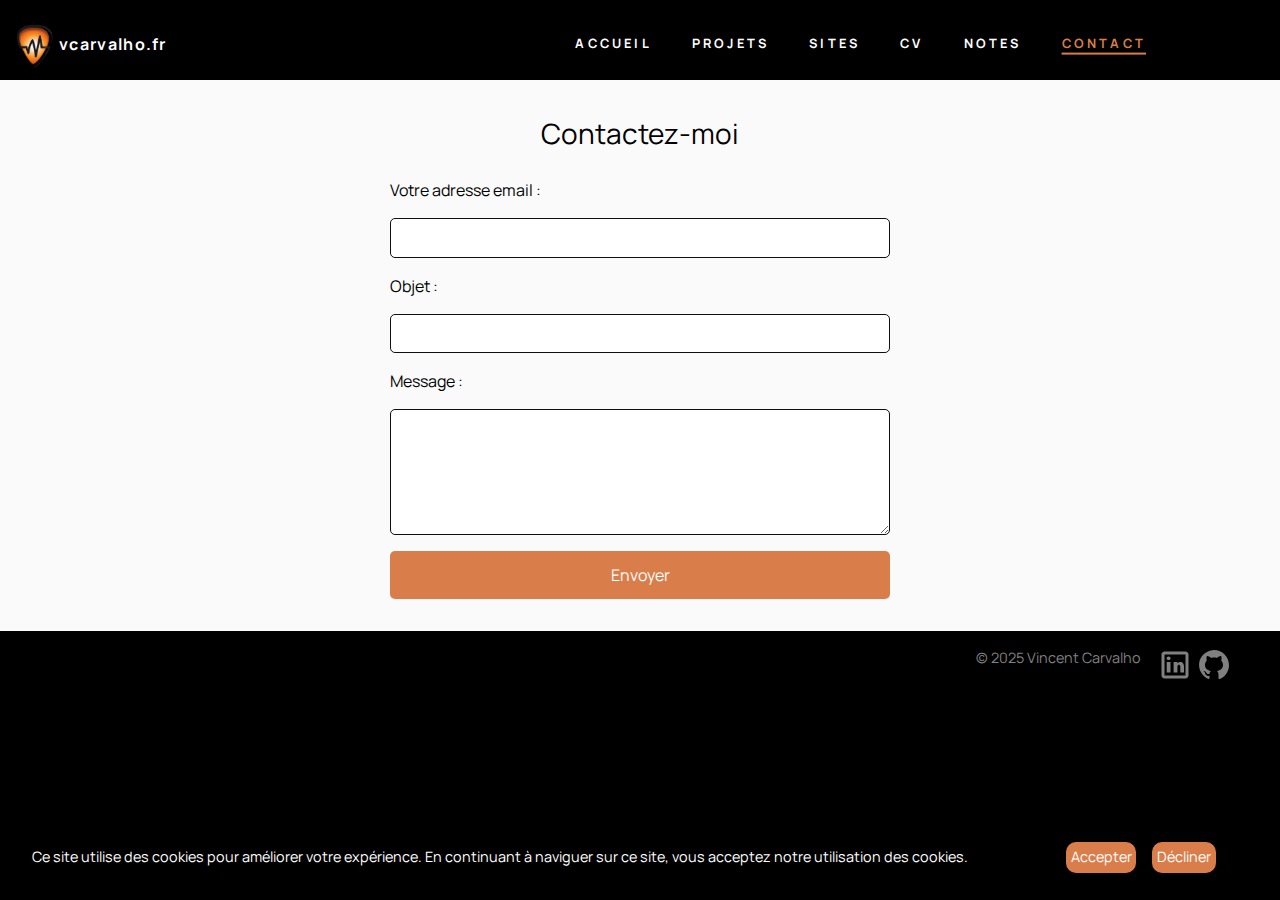
==== contact.html @ f539960e "page accueil ok, sites ok, contact ok" ====
<!DOCTYPE html>
<html lang="en">

<head>
    <meta charset="UTF-8">
    <meta http-equiv="X-UA-Compatible" content="IE=edge">
    <meta name="viewport" content="width=device-width, initial-scale=1.0">
    <meta name="description" content="Portfolio of Vincent Carvalho">
    <link rel="icon" type="image/x-icon" href="./assets/favicon.ico">
    
    <link rel="preconnect" href="https://fonts.googleapis.com">
    <link rel="preconnect" href="https://fonts.gstatic.com" crossorigin>
    <link href="https://fonts.googleapis.com/css2?family=Manrope:wght@200..800&display=swap" rel="stylesheet">
    <link rel="stylesheet" href="style.css">
    <title>Portfolio de Vincent Carvalho</title>
</head>

<body>
    <header id="primary-header" class="primary-header flex">
        <div class="overlay">
        <img class="logo" src="./assets/logoSMN.png" alt="Logo de Vincent Carvalho">
        <a class="linkTitle" href="./index.html">vcarvalho.fr</a>
        </div>
        <button onclick="displayMenu()" class="mobile-nav-toggle" data-visible="false"
            aria-controls="primary-navigation" aria-expanded="false"><span class="sr-only"
                role="presentation">Menu</span>
        </button>
        <nav class="nav">
            <ul id="primary-navigation" class="primary-navigation flex">
                <li ><a href="./index.html">ACCUEIL</a></li>
                <li><a href="./projets.html">PROJETS</a></li>
                <li><a href="./sites.html">SITES</a></li>
                <li><a href="./cv.html">CV</a></li>
                <li><a href="https://docs.vcarvalho.fr" target="_blank">NOTES</a></li>
                <li class="current-page"><a href="./contact.html">CONTACT</a></li>
            </ul>
        </nav>
    </header>
    <main>
        <section class="contact-section">
            <h2>Contactez-moi</h2>
            
            <form id="contact-form" action="send_email.php" method="POST">
                <label for="email">Votre adresse email :</label>
                <input type="email" id="email" name="email" required>
                
                <label for="subject">Objet :</label>
                <input type="text" id="subject" name="subject" required>
                
                <label for="message">Message :</label>
                <textarea id="message" name="message" rows="5" required></textarea>
                
                <button type="submit">Envoyer</button>
            </form>
        </section>
    </main>
    
    

    <footer class="footer flex">
        <div class="cookie-banner" id="cookie-banner">
            <p>Ce site utilise des cookies pour améliorer votre expérience. En continuant à naviguer sur ce site, vous acceptez notre utilisation des cookies.</p>
            <div class="flex btn-cookies">
                <button class="cookie-button" id="accept-cookies">Accepter</button>
                <button class="cookie-button" id="decline-cookies">Décliner</button>
            </div>
        </div>
        <div>
            <p class="copyright">© 2025 Vincent Carvalho</p>
            <p></p>
        </div>
        <div>
            <a href="https://www.linkedin.com/in/vincent-carvalho/" target="_blank" rel="noopener noreferrer" class="social-link">
                <img class="linkedinLogo" src="./assets/linkedin.svg" alt="Logo de LinkedIn">
            </a>
            <a href="https://github.com/CarvalhoVincent/" target="_blank" rel="noopener noreferrer" class="social-link">
                <img class="githubLogo" src="./assets/github.svg" alt="Logo de GitHub">
            </a>
        </div>
        
    </footer>

    <script src="./index.js"></script>

    
</body>

</html>
---- style.css ----
/* ------------------- */
/* Custom properties   */
/* ------------------- */

:root {
    /* colors */
    --clr-orange: 22 65% 57%;
    --clr-blackLight: 0 0% 6%;
    --clr-black: 0 0% 0%;
    --clr-grey: 0 0% 90%;
    --clr-darkGray: 0 0% 50%;
    --clr-lightWhite: 0 0% 98%;
    --clr-orangeLight: 30 85% 75%;
    --clr-white: 0 0% 100%;
    
    /* font-sizes */
    --fs-900: 1.5rem;
    --fs-800: 1.25rem;
    --fs-700: 1.125rem;
    --fs-600: .75rem;
    --fs-500: 0.6rem;
}

@media (min-width: 35em) {
    :root {
        --fs-900: 2rem;
        --fs-800: 1.5rem;
        --fs-700: 1.25rem;
        --fs-600: 1.1rem;
        --fs-500: 0.7rem;
    }
}

@media (min-width: 45em) {
    :root {
        /* font-sizes */
        --fs-900: 3rem;
        --fs-800: 1.75rem;
        --fs-700: 1.5rem;
        --fs-600: 1rem;
        --fs-500: 0.9rem;
    }
}

/* ------------------- */
/* Reset               */
/* ------------------- */

/* Box sizing */
*,
*::before,
*::after {
    box-sizing: border-box;
}

/* Reset margins */
body,
h1,
h2,
h3,
h4,
h5,
p,
figure,
picture {
    margin: 0;
}

h1,
h2,
h3,
h4,
h5,
h6,
p {
    font-weight: 400;
}

/* set up the body */
body {
    font-family: 'Manrope', sans-serif;
    line-height: 1.5;
    min-height: 100vh;
    display: grid;
    grid-template-rows: min-content min-content 1fr;
    overflow-x: hidden;
    background: hsl( var(--clr-black) );

}

/* make images easier to work with */
/*img,
picture {
    max-width: 100%;
    display: block;
}

/* make form elements easier to work with */
input,
button,
textarea,
select {
    font: inherit;
}

/* remove animations for people who've turned them off */
@media (prefers-reduced-motion: reduce) {
  *,
  *::before,
  *::after {
    animation-duration: 0.01ms !important;
    animation-iteration-count: 1 !important;
    transition-duration: 0.01ms !important;
    scroll-behavior: auto !important;
  }
}


/* ------------------- */
/* Utility classes     */
/* ------------------- */

/* general */

.flex {
    display: flex;
    gap: var(--gap, 1rem);
}

.grid {
    display: grid;
    gap: var(--gap, 1rem);
}

.flow > *:where(:not(:first-child)) {
    margin-top: var(--flow-space, 1rem);
}

.container {
    padding-inline: 2em;
    margin-inline: auto;
    max-width: 80rem;
}

.sr-only {
  position: absolute;
  width: 1px;
  height: 1px;
  padding: 0;
  margin: -1px;
  overflow: hidden;
  clip: rect(0, 0, 0, 0);
  white-space: nowrap; /* added line */
  border: 0;
}

/* colors */

.text-black { color: hsl( var(--clr-black) );}
.text-gray { color: hsl( var(--clr-darkGray) );}
.text-cyan { color: hsl( var(--clr-cyan) );}

/* typography */

.uppercase { text-transform: uppercase; }

.fs-900 { font-size: var(--fs-900); }
.fs-800 { font-size: var(--fs-800); }
.fs-700 { font-size: var(--fs-700); }
.fs-600 { font-size: var(--fs-600); }
.fs-500 { font-size: var(--fs-500); }



/*    Layout    */


/* primary header */

.primary-header {
    justify-content: center;
    padding-top: 2rem;
    padding-inline: 1.5rem;
    height: 5rem;
    background: hsl( var(--clr-black) );
    
}


.linkTitle {
    position: absolute;
    padding-left: 1.7rem;

}

.primary-header a {
    color: hsl( var(--clr-white) );
    text-decoration: none;
    top: 1rem;
    left: 2rem;
    font-weight: bold;
    letter-spacing: 1.3px;
}

@media (min-width:786px) {
    .primary-header {
        justify-content: space-between;
        padding-inline: 10.375rem;
        padding-top: 0;
        align-items: center;
    }
}

.logo {
    position: absolute;
    top: 1.5rem;
    left: 1rem;
    width: 38px;
}

.mobile-nav-toggle {
    background: url(./assets/icon-hamburger.svg);
    background-repeat: no-repeat;
    width: 1rem;
    aspect-ratio: 1;
    border: none;
    position: absolute;
    top: 2.2rem;
    right: 1.5rem;
}

nav {
    margin-top: 1.25rem;
    z-index: 10000;
}

@media (min-width: 786px) {
    nav {
        margin-top: 0;
        
    }
}

.primary-navigation {
    flex-direction: column;
    list-style: none;
    transform: translateY(-300%);
    transition: transform 500ms ease-in-out;
    padding-inline-start: 0;
}

.primary-navigation-toggle {
    transform: translateY(0%);
    transition: transform 500ms ease-in-out;
    background: rgb(248, 246, 246);
    width: 225px;
    height: 255px;
    border: 1px solid rgba(0, 0, 0, 0.0497193);
    border-radius: 8px;
    display: flex;
    justify-content: center;
    padding-top: .5rem;
}

a { 
    padding-top: 1rem;
}

.primary-navigation a {
    color: hsl( var(--clr-black) );
    text-decoration: none;
    font-weight: bold;
    font-size: .6rem;
    line-height: 22px;
    padding-left: 2.5rem;
    letter-spacing: .2rem;
}

.separator {
    width: 100%;
    background: #2F2F2F;;
    opacity: .1;
}

@media (min-width: 786px) {
    .mobile-nav-toggle {
        display: none;
    }

    .primary-navigation {
        flex-direction: row;
        transform: translateY(-60%);
    }

    .primary-navigation a {
        position: relative;
        color: white;
        font-size: .8rem;
        padding-left: 0;
        margin-left: 1.5rem;
    }
    
    .primary-navigation a::after {
        content: '';
        position: absolute;
        width: 100%;
        height: 2px;
        background-color: hsl(var(--clr-orange));
        bottom: -3px;
        left: -0.5%;
        transform: scaleX(0);
        transform-origin: bottom left;
        transition: transform 0.5s ease-out;
    }
    
    .primary-navigation a:hover::after {
        transform: scaleX(1);
        transform-origin: bottom left;
    }

    .separator {
        display: none;
    }
}

.current-page a{
    text-decoration: underline;
    text-underline-offset: 0.3rem;
    text-decoration-thickness: 0.1rem;
    color: hsl( var(--clr-orange) );
}

.main {
    margin-inline: auto;

}

.sep {
    background-color: hsl( var(--clr-black) );
    margin:0px;
    justify-self: center;
}

.hero {
    background-color: hsl( var(--clr-black) );
    color: hsl( var(--clr-grey) );
    padding-inline: 1.5rem;
    gap: 2rem;
    justify-content: space-around;
    padding-top: 2rem;
    padding-bottom: 3rem;
}


.overlay {
    align-self: center;
}


.hero-title {
    font-size: var(--fs-900);
    letter-spacing: 2px;
    font-weight: bold;
    margin-bottom: 1.5rem;
}

.hero-subtitle {
    font-size: var(--fs-500);
    color: hsl( var(--clr-darkGray) );
    letter-spacing: 1.5px;
    margin-bottom: .4rem;
}

.hero-image{
    width: 10rem;
    height: 13rem;
    object-fit: cover;
    object-position: center;
}

@media (min-width: 786px) {
 

    nav {
        margin-top: 0;
    }

    .hero-image{
        width: 14rem;
        height: 14rem;
    }
}

@media (min-width: 859px) {
    .hero-image{
        width: 20rem;
        height: 20rem;
    }
}

.about {
    background-color: hsl( var(--clr-white) );
    color: hsl( var(--clr-blackLight) );
    padding-inline: 4.5rem;
    gap: 2rem;
    justify-content: space-around;
    padding-top: 2rem;
    padding-bottom: 3rem;
    font-size: var(--fs-500);
    min-height: 20rem;
}

.about-description {
    padding-top: 1rem;
}

@media (min-width: 859px) {
    .about {
        padding-inline: 15%;
    }

    .about-description{
        width: 35rem;
        font-size: var(--fs-600);
        padding-top: 2rem;
    }
}

.highlight {
    color: hsl( var(--clr-orange) );
}

@media (max-width:35rem) {
    .graphs{
        flex-direction: column;
    }
    .graph {
        width: 20rem;
        height: auto;
    }
    .language {
        width: 20rem;
        height: auto;
    }
}

.link-bio {
    color: hsl( var(--clr-orange) );
    text-decoration: none;
    margin: 0;
    padding: 0;
}

.graphs {
    display: flex;
    gap: 2rem;
}

.graph {
    width: 40%;
    height: auto;
}

.language {
    width: 40%;
    height: auto;
}

.streak {
    margin-top: 2rem;
    
    text-align: center;
}

.score {
    display: flex;
    flex-direction: column;
    align-items: flex-start;
    text-align: left;
}

.thm {
    display: flex;
    width: 30rem;
    background-color: hsl( var(--clr-black) );
    border-radius: 2rem;
    align-items: center;
    gap: 2rem;
 }

.thm p {
    font-size: var(--fs-600);
    color: hsl( var(--clr-cyan) );
 }

.thm-desc {
    display: flex;
    align-items: center;
    gap: 1rem;
    margin-bottom: 3rem;
    padding-left: .5rem;
}

.thm-desc img {
    margin-right: -.8rem;
}


.rootme {
    display: flex;
    padding-inline: .3rem;
    height: 4rem;
    width: 30rem;
    background-color: hsl( var(--clr-black) );
    margin-bottom: 3rem;
    border-radius: .5rem 2rem 2rem .5rem;
    align-items: center;
    gap: 2rem;
 }

.rootme p {
    font-size: var(--fs-600);
    color: hsl( var(--clr-cyan) );
}


.sites {
    background-color: hsl( var(--clr-grey) );
    color: hsl( var(--clr-blackLight) );
    padding-inline: 4.5rem;
    gap: 2rem;
    padding-top: 2rem;
    padding-bottom: 5rem;
    font-size: var(--fs-600);
}

.sites h2 {
    font-size: var(--fs-900);
    font-weight: bold;
    margin-bottom: 2rem;
}

.sites p {
    font-size: var(--fs-600);
    margin-bottom: 1rem;

}

.sites a {
    color: hsl( var(--clr-orange) );
    text-decoration: none;
    font-weight: bold;
}

.portfolio {
    display: flex;
    flex-direction: column;
    align-items: center;
    justify-content: center;
    background-color: rgba(251, 202, 139, 0.738);
    color: hsl(var(--clr-orange));
    padding: 2rem;
    padding-top: 5rem;
}

.portfolio a {
    text-decoration: none;
    color: hsl( var(--clr-blackLight) );
}

.portfolio h2 {
    margin-bottom: 2rem;
    padding-top: 1.5rem;
    text-align: center;
}

.list-projects {
    display: grid;
    grid-template-columns: 1fr;
    gap: 2.5rem;
    justify-content: center;
    align-items: center;
}

.box {
    display: flex;
    flex-direction: column;
    gap: 1rem;
    width: 18rem;
    border: solid 2px hsl(var(--clr-blackLight));
    border-radius: 10px;
    background-color: hsl( var(--clr-grey) );
    align-items: center;
    box-shadow: 10px 10px 10px #50504e, -6px -6px 6px #343333;
    justify-content: center;
    text-align: center;
}

.box img {
    max-width: 15rem;
    padding-top: 1.5rem;
}

.details {
    color: hsl(var(--clr-blackLight));
    padding-bottom: 1.5rem;
    text-align: center;
}

.details summary {
    text-decoration: underline;
    cursor: pointer;
}

.description {
    padding-top: 1rem;
    padding-inline: 1rem;
    text-decoration: none;
    text-align: center;
}

@media (min-width: 786px) {
    .box {
        gap: 1rem;
        width: 20rem;
        min-height: 17rem;
    }
    
    .box img {
        max-width: 15rem;
        padding-top: 1.5rem;
    }

    .list-projects {
        grid-template-columns: 1fr 1fr;
    }
}

@media (min-width: 1550px) {
    .box {
        gap: 1rem;
        width: 28rem;
        min-height: 25rem;
    }
    
    .box img {
        max-width: 25rem;
        padding-top: 1.5rem;
    }

    .list-projects {
        grid-template-columns: 1fr 1fr 1fr; 
        
    }
}



.contact-section {
    display: flex;
    flex-direction: column;
    align-items: center;
    justify-content: center;
    padding: 2rem;
    background-color: hsl(var(--clr-lightWhite));
    color: hsl(var(--clr-black));
}

.contact-section h2 {
    margin-bottom: 1.5rem;
    font-size: var(--fs-800);
}

#contact-form {
    display: flex;
    flex-direction: column;
    gap: 1rem;
    width: 100%;
    max-width: 500px;
}

#contact-form label {
    font-size: var(--fs-600);
}

#contact-form input,
#contact-form textarea {
    width: 100%;
    padding: 0.5rem;
    border: 1px solid hsl(var(--clr-blackLight));
    border-radius: 5px;
    font-size: var(--fs-500);
    resize: vertical;
}

#contact-form button {
    padding: 0.75rem;
    background-color: hsl(var(--clr-orange));
    color: hsl(var(--clr-white));
    border: none;
    border-radius: 5px;
    cursor: pointer;
    font-size: var(--fs-600);
}

#contact-form button:hover {
    background-color: hsl(var(--clr-orangeLight));
}

/* footer */

.footer {
    height: 4rem;
    background-color: hsl( var(--clr-black) );
    justify-content: flex-end;
    padding-right: 3rem;
    padding-top: 1rem;
    color: hsl( var(--clr-darkGray) );
    bottom:0;
}

.footer a {
    text-decoration: none;
    width: 24px;    
    align-self: center;
}

.footer img {
    filter: invert(50%);
    height: 36px;
    width:36px;
    }

.footer img:hover {
    cursor: pointer;
    filter: invert(67%) sepia(16%) saturate(3861%) hue-rotate(329deg) brightness(93%) contrast(82%);
}

.footer a:hover {
    cursor: pointer;
    color: hsl(var(--clr-orange));
}

.cookie-banner {
    position: fixed;
    bottom: 0;
    left: 0;
    width: 100%;
    background-color: hsl(var(--clr-black));
    transform: translateY(100%);
    transition: transform 1000ms ease-in-out;
    color: hsl(var(--clr-white));
    padding: 1rem;
    display: flex;
    justify-content: space-between;
    align-items: center;
    gap: .2rem;
    z-index: 1000;
}

.cookie-banner.show {
    transform: translateY(0);
}

.cookie-banner p {
    margin: 0;
    font-size: var(--fs-500);
    padding: 1rem;
}

.cookie-banner button {
    background-color: hsl(var(--clr-orange));
    color: hsl(var(--clr-white));
    border: none;
    padding: .3rem;
    cursor: pointer;
    font-size: var(--fs-500);
    border-radius: 10px;
}

@media (min-width: 859px) {
    .btn-cookies{
        padding-right: 3rem;
    }
}

.cookie-banner button:hover {
    background-color: hsl(var(--clr-orangeLight));
}

.copyright {
    font-size: var(--fs-500);
}
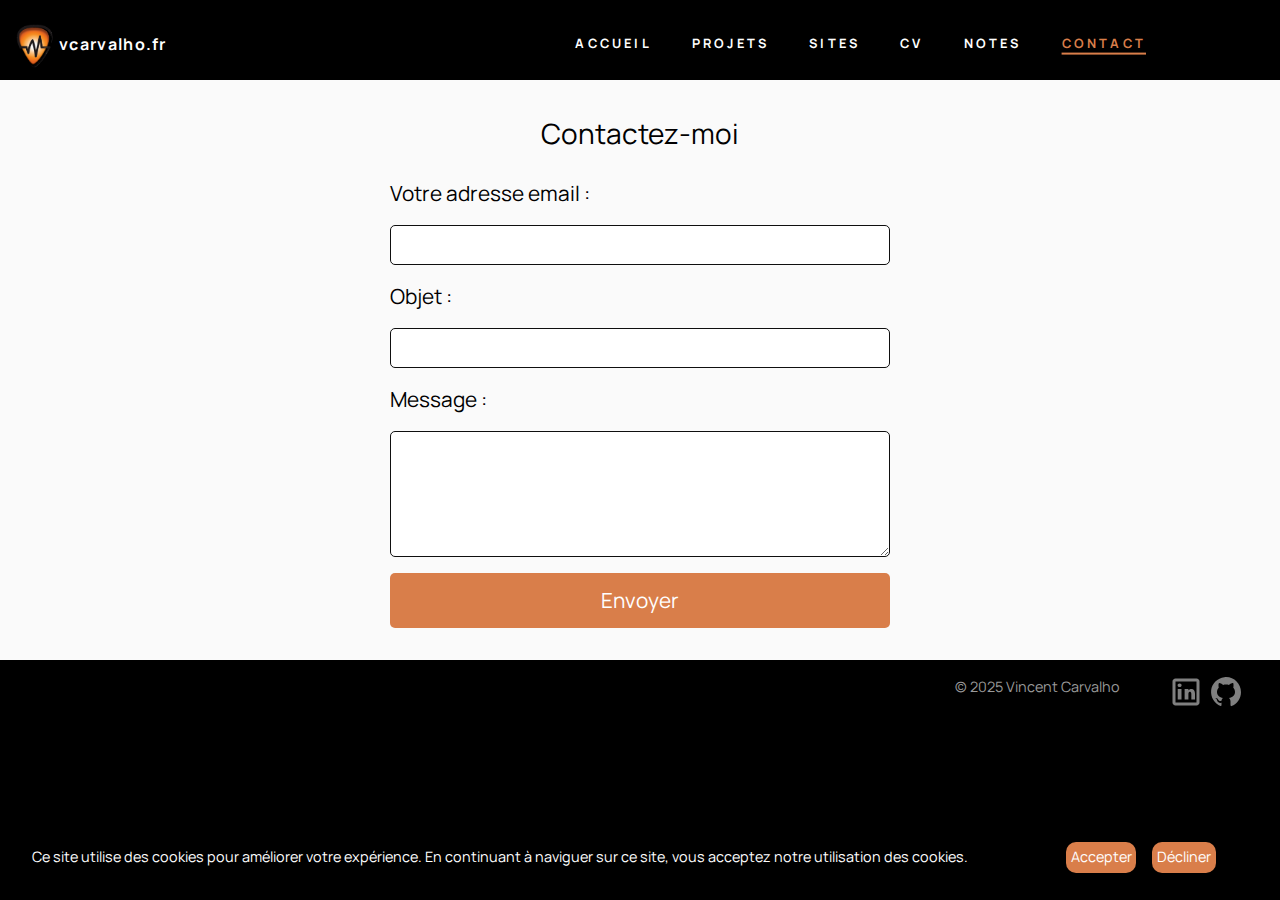
==== commit 4e461380: "page projets + corrections" ====
--- a/contact.html
+++ b/contact.html
@@ -69,7 +69,7 @@
             <p class="copyright">© 2025 Vincent Carvalho</p>
             <p></p>
         </div>
-        <div>
+        <div class="social-img">
             <a href="https://www.linkedin.com/in/vincent-carvalho/" target="_blank" rel="noopener noreferrer" class="social-link">
                 <img class="linkedinLogo" src="./assets/linkedin.svg" alt="Logo de LinkedIn">
             </a>
--- a/style.css
+++ b/style.css
@@ -8,7 +8,7 @@
     --clr-blackLight: 0 0% 6%;
     --clr-black: 0 0% 0%;
     --clr-grey: 0 0% 90%;
-    --clr-darkGray: 0 0% 50%;
+    --clr-darkGray: 0 0% 60%;
     --clr-lightWhite: 0 0% 98%;
     --clr-orangeLight: 30 85% 75%;
     --clr-white: 0 0% 100%;
@@ -17,7 +17,7 @@
     --fs-900: 1.5rem;
     --fs-800: 1.25rem;
     --fs-700: 1.125rem;
-    --fs-600: .75rem;
+    --fs-600: .95rem;
     --fs-500: 0.6rem;
 }
 
@@ -37,7 +37,7 @@
         --fs-900: 3rem;
         --fs-800: 1.75rem;
         --fs-700: 1.5rem;
-        --fs-600: 1rem;
+        --fs-600: 1.3rem;
         --fs-500: 0.9rem;
     }
 }
@@ -89,7 +89,7 @@
 }
 
 /* make images easier to work with */
-/*img,
+img,
 picture {
     max-width: 100%;
     display: block;
@@ -295,7 +295,7 @@
     .primary-navigation a {
         position: relative;
         color: white;
-        font-size: .8rem;
+        font-size: .5rem;
         padding-left: 0;
         margin-left: 1.5rem;
     }
@@ -323,6 +323,13 @@
     }
 }
 
+
+@media (min-width: 936px) {
+    .primary-navigation a {
+        font-size: .8rem;
+    }
+}
+
 .current-page a{
     text-decoration: underline;
     text-underline-offset: 0.3rem;
@@ -348,7 +355,6 @@
     gap: 2rem;
     justify-content: space-around;
     padding-top: 2rem;
-    padding-bottom: 3rem;
 }
 
 
@@ -371,12 +377,18 @@
     margin-bottom: .4rem;
 }
 
-.hero-image{
+.hero-image {
     width: 10rem;
     height: 13rem;
     object-fit: cover;
     object-position: center;
-}
+    border-radius: 30px;
+    box-shadow: -20px 0 -70px 30px rgba(9, 9, 9, 0.95);
+    filter: brightness(0.9);
+    position: relative;
+}
+
+
 
 @media (min-width: 786px) {
  
@@ -394,7 +406,7 @@
 @media (min-width: 859px) {
     .hero-image{
         width: 20rem;
-        height: 20rem;
+        height: 22rem;
     }
 }
 
@@ -417,6 +429,8 @@
 @media (min-width: 859px) {
     .about {
         padding-inline: 15%;
+        padding-top: 6rem;
+
     }
 
     .about-description{
@@ -451,41 +465,13 @@
     padding: 0;
 }
 
-.graphs {
-    display: flex;
-    gap: 2rem;
-}
-
-.graph {
-    width: 40%;
-    height: auto;
-}
-
-.language {
-    width: 40%;
-    height: auto;
-}
-
-.streak {
-    margin-top: 2rem;
-    
-    text-align: center;
-}
-
-.score {
-    display: flex;
-    flex-direction: column;
-    align-items: flex-start;
-    text-align: left;
-}
-
 .thm {
     display: flex;
-    width: 30rem;
-    background-color: hsl( var(--clr-black) );
     border-radius: 2rem;
     align-items: center;
     gap: 2rem;
+    margin-top: 1rem;
+    margin-bottom: 1.5rem;
  }
 
 .thm p {
@@ -504,25 +490,6 @@
 .thm-desc img {
     margin-right: -.8rem;
 }
-
-
-.rootme {
-    display: flex;
-    padding-inline: .3rem;
-    height: 4rem;
-    width: 30rem;
-    background-color: hsl( var(--clr-black) );
-    margin-bottom: 3rem;
-    border-radius: .5rem 2rem 2rem .5rem;
-    align-items: center;
-    gap: 2rem;
- }
-
-.rootme p {
-    font-size: var(--fs-600);
-    color: hsl( var(--clr-cyan) );
-}
-
 
 .sites {
     background-color: hsl( var(--clr-grey) );
@@ -557,7 +524,7 @@
     flex-direction: column;
     align-items: center;
     justify-content: center;
-    background-color: rgba(251, 202, 139, 0.738);
+    background-color: rgba(247, 237, 224, 0.911);
     color: hsl(var(--clr-orange));
     padding: 2rem;
     padding-top: 5rem;
@@ -587,11 +554,11 @@
     flex-direction: column;
     gap: 1rem;
     width: 18rem;
-    border: solid 2px hsl(var(--clr-blackLight));
-    border-radius: 10px;
+    border: solid 2px rgba(190, 188, 185, 0.511);
+    border-radius: 25px;
     background-color: hsl( var(--clr-grey) );
     align-items: center;
-    box-shadow: 10px 10px 10px #50504e, -6px -6px 6px #343333;
+    box-shadow: 2px 2px 2px #a6a5a5, -1px -1px 1px #a9a9a6;
     justify-content: center;
     text-align: center;
 }
@@ -599,6 +566,11 @@
 .box img {
     max-width: 15rem;
     padding-top: 1.5rem;
+}
+
+.box a {
+    font-weight: bold;
+    color: rgb(53, 53, 53);
 }
 
 .details {
@@ -640,7 +612,7 @@
     .box {
         gap: 1rem;
         width: 28rem;
-        min-height: 25rem;
+        min-height: 21rem;
     }
     
     .box img {
@@ -654,7 +626,88 @@
     }
 }
 
-
+.projects-section {
+    padding: 2rem;
+    max-width: 1600px;
+    margin: 0 auto;
+}
+
+.projects-section h1 {
+    color: hsl( var(--clr-orange) );
+    text-align: center;
+    margin-bottom: 3rem;
+    font-size: var(--fs-800);
+}
+
+.project-card {
+    background: rgb(199, 198, 198);
+    border-radius: 10px;
+    padding: 2rem;
+    margin-bottom: 2rem;
+    box-shadow: 0 4px 6px rgba(0, 0, 0, 0.1);
+}
+
+.project-card h2 {
+    color: hsl( var(--clr-orange) );
+    margin-bottom: 1rem;
+    font-size: var(--fs-600);
+    font-weight: bold;
+}
+
+.project-card ul {
+    list-style-type: none;
+    padding-left: 1rem;
+    margin: 1rem 0;
+}
+
+.project-card li {
+    margin-bottom: 0.5rem;
+    position: relative;
+    padding-left: 1.5rem;
+}
+
+.project-card li::before {
+    content: "→";
+    position: absolute;
+    left: 0;
+    color: hsl( var(--clr-orange) );
+    font-size: 1.6rem;
+    top: -0.6rem;
+    left: -0.5rem;
+}
+
+.progress {
+    color: hsl( var(--clr-orange) );
+    font-weight: bold;
+}
+
+.timeline {
+    margin-top: 1rem;
+    padding-left: 1rem;
+    border-left: 2px solid hsl( var(--clr-orange) );
+}
+
+.timeline-item {
+    margin-bottom: 1.5rem;
+    position: relative;
+}
+
+.timeline-item::before {
+    content: "";
+    position: absolute;
+    left: -1.5rem;
+    top: 0.5rem;
+    width: 1rem;
+    height: 1rem;
+    background: hsl( var(--clr-orange) );
+    border-radius: 50%;
+}
+
+@media (min-width: 768px) {
+    .projects-section {
+        padding: 4rem;
+    }
+}
 
 .contact-section {
     display: flex;
@@ -723,6 +776,8 @@
     text-decoration: none;
     width: 24px;    
     align-self: center;
+    padding-top: 0;
+    padding-bottom: 1rem;
 }
 
 .footer img {
@@ -740,6 +795,16 @@
     cursor: pointer;
     color: hsl(var(--clr-orange));
 }
+
+.social-img {
+    display: flex;
+    align-items: flex-start;
+    gap: 1rem;
+    padding-left: 2rem;
+}
+
+.social-img img {
+    max-width: fit-content;}
 
 .cookie-banner {
     position: fixed;
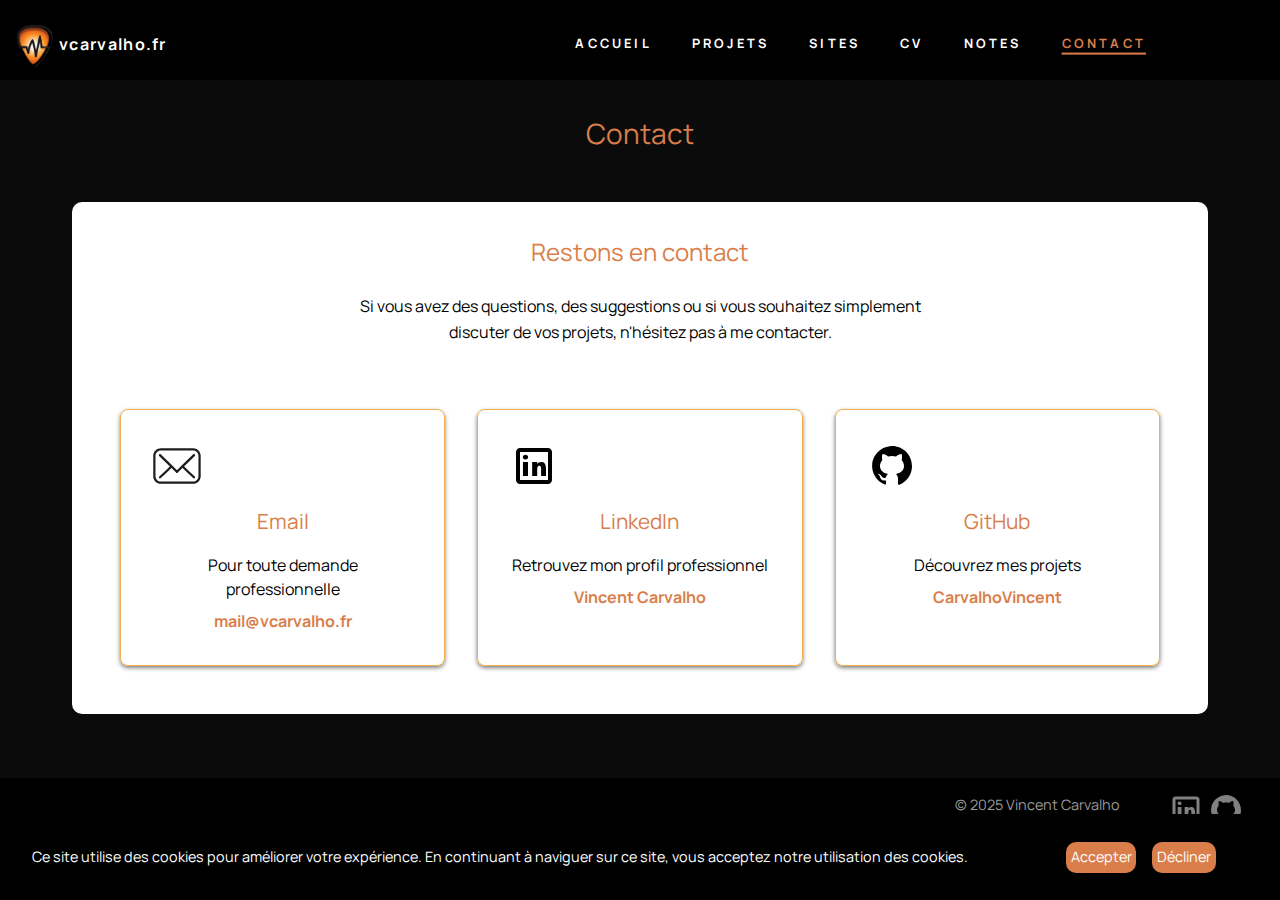
==== commit adf73ad3: "changements page contact" ====
--- a/contact.html
+++ b/contact.html
@@ -38,20 +38,34 @@
     </header>
     <main>
         <section class="contact-section">
-            <h2>Contactez-moi</h2>
+            <h1>Contact</h1>
             
-            <form id="contact-form" action="send_email.php" method="POST">
-                <label for="email">Votre adresse email :</label>
-                <input type="email" id="email" name="email" required>
+            <div class="contact-card">
+                <h2>Restons en contact</h2>
+                <p class="contact-intro">Si vous avez des questions, des suggestions ou si vous souhaitez simplement discuter de vos projets, n'hésitez pas à me contacter.</p>
+                <div class="contact-methods">
+                    <a href="mailto:mail@vcarvalho.fr" class="contact-item">
+                        <img src="./assets/mail.svg" alt="Email icon" class="contact-icon">
+                        <h3>Email</h3>
+                        <p>Pour toute demande professionnelle</p>
+                        <span class="contact-link">mail@vcarvalho.fr</span>
+                    </a>
                 
-                <label for="subject">Objet :</label>
-                <input type="text" id="subject" name="subject" required>
+                    <a href="https://www.linkedin.com/in/vincent-carvalho/" target="_blank" rel="noopener noreferrer" class="contact-item">
+                        <img src="./assets/linkedin.svg" alt="LinkedIn icon" class="contact-icon">
+                        <h3>LinkedIn</h3>
+                        <p>Retrouvez mon profil professionnel</p>
+                        <span class="contact-link">Vincent Carvalho</span>
+                    </a>
                 
-                <label for="message">Message :</label>
-                <textarea id="message" name="message" rows="5" required></textarea>
-                
-                <button type="submit">Envoyer</button>
-            </form>
+                    <a href="https://github.com/CarvalhoVincent/" target="_blank" rel="noopener noreferrer" class="contact-item">
+                        <img src="./assets/github.svg" alt="GitHub icon" class="contact-icon">
+                        <h3>GitHub</h3>
+                        <p>Découvrez mes projets</p>
+                        <span class="contact-link">CarvalhoVincent</span>
+                    </a>
+                </div>
+            </div>
         </section>
     </main>
     
--- a/style.css
+++ b/style.css
@@ -84,7 +84,7 @@
     display: grid;
     grid-template-rows: min-content min-content 1fr;
     overflow-x: hidden;
-    background: hsl( var(--clr-black) );
+    background: rgb(11, 11, 11);
 
 }
 
@@ -183,14 +183,11 @@
     padding-inline: 1.5rem;
     height: 5rem;
     background: hsl( var(--clr-black) );
-    
-}
-
+}
 
 .linkTitle {
     position: absolute;
     padding-left: 1.7rem;
-
 }
 
 .primary-header a {
@@ -323,7 +320,6 @@
     }
 }
 
-
 @media (min-width: 936px) {
     .primary-navigation a {
         font-size: .8rem;
@@ -339,7 +335,6 @@
 
 .main {
     margin-inline: auto;
-
 }
 
 .sep {
@@ -361,7 +356,6 @@
 .overlay {
     align-self: center;
 }
-
 
 .hero-title {
     font-size: var(--fs-900);
@@ -388,10 +382,7 @@
     position: relative;
 }
 
-
-
 @media (min-width: 786px) {
- 
 
     nav {
         margin-top: 0;
@@ -411,7 +402,7 @@
 }
 
 .about {
-    background-color: hsl( var(--clr-white) );
+    background-color: rgb(236, 235, 235);
     color: hsl( var(--clr-blackLight) );
     padding-inline: 4.5rem;
     gap: 2rem;
@@ -465,6 +456,9 @@
     padding: 0;
 }
 
+
+/* Projets */
+
 .thm {
     display: flex;
     border-radius: 2rem;
@@ -491,6 +485,8 @@
     margin-right: -.8rem;
 }
 
+/* Sites */
+
 .sites {
     background-color: hsl( var(--clr-grey) );
     color: hsl( var(--clr-blackLight) );
@@ -510,7 +506,6 @@
 .sites p {
     font-size: var(--fs-600);
     margin-bottom: 1rem;
-
 }
 
 .sites a {
@@ -626,6 +621,8 @@
     }
 }
 
+/* Projets */
+
 .projects-section {
     padding: 2rem;
     max-width: 1600px;
@@ -640,7 +637,7 @@
 }
 
 .project-card {
-    background: rgb(199, 198, 198);
+    background: rgb(236, 235, 235);
     border-radius: 10px;
     padding: 2rem;
     margin-bottom: 2rem;
@@ -709,55 +706,241 @@
     }
 }
 
+/* CV */
+
+.cv-section {
+    padding: 2rem;
+    max-width: 1200px;
+    margin: 0 auto;
+    max-width: 1200px;
+    background-color: rgb(236, 235, 235);
+    color: hsl( var(--clr-blackLight) );
+}
+
+.cv-section h1 {
+    color: hsl( var(--clr-orange) );
+    text-align: center;
+    margin-bottom: 3rem;
+    font-size: var(--fs-800);
+}
+
+.cv-card {
+    margin-bottom: 3rem;
+    padding: 2rem;
+    border-radius: 10px;
+    box-shadow: 0 2px 4px rgba(0, 0, 0, 0.5);
+}
+
+.cv-card h2 {
+    color: hsl( var(--clr-orange) );
+    margin-bottom: 1.5rem;
+    font-size: var(--fs-700);
+    border-bottom: 2px solid hsl( var(--clr-orange) );
+    padding-bottom: 0.5rem;
+}
+
+
+.cv-item {
+    position: relative;
+    margin-bottom: 2rem;
+    border-left: 2px solid hsl( var(--clr-orange) );
+    border-radius: 10px;
+    box-shadow: 0 2px 4px rgba(0, 0, 0, 0.5);
+    padding: .3rem .3rem .1rem .6rem;
+}
+
+.cv-item h3 {
+    font-size: var(--fs-700);
+    color: hsl( var(--clr-orange) );
+    margin-bottom: 0.5rem;
+}
+
+.cv-item h4 {
+    font-size: var(--fs-600);
+    margin-bottom: 0.5rem;
+}
+.cv-timeline h3,h4 .cv-item h3,h4 {
+    font-weight: bold;
+}
+
+.cv-content {
+    margin-left: 1rem;
+}
+
+.cv-content ul {
+    list-style-type: none;
+    padding-left: 1rem;
+}
+
+.cv-content li {
+    margin-bottom: 0.3rem;
+    position: relative;
+    padding-left: 1.5rem;
+}
+
+.cv-content li::before {
+    content: "→";
+    position: absolute;
+    left: -1rem;
+    color: hsl( var(--clr-orange) );
+    font-size: 1.6rem;
+    top: -0.6rem;
+}
+
+.skills-grid {
+    display: grid;
+    grid-template-columns: repeat(auto-fit, minmax(250px, 1fr));
+    gap: 2rem;
+    margin-top: 1rem;
+}
+
+.skill-category {
+    border-left: 2px solid hsl( var(--clr-orange) );
+    border-radius: 10px;
+    box-shadow: 0 2px 4px rgba(0, 0, 0, 0.5);
+    padding-left: 1rem;
+    padding-top: .3rem;
+}
+
+.skill-category h3 {
+    color: hsl( var(--clr-orange) );
+    margin-bottom: 1rem;
+    font-size: var(--fs-600);
+}
+
+.skill-category ul {
+    list-style-type: none;
+    padding-left: 1rem;
+}
+
+.skill-category li {
+    padding-bottom: .1rem;
+}
+
+@media (max-width: 768px) {
+    .cv-section {
+        padding: 1rem;
+    }
+    
+    .cv-card {
+        padding: 1rem;
+    }
+    
+    .skills-grid {
+        grid-template-columns: 1fr;
+    }
+}
+
+/* Contact */
+
 .contact-section {
-    display: flex;
-    flex-direction: column;
-    align-items: center;
-    justify-content: center;
     padding: 2rem;
-    background-color: hsl(var(--clr-lightWhite));
-    color: hsl(var(--clr-black));
-}
-
-.contact-section h2 {
+    max-width: 1200px;
+    margin: 0 auto;
+}
+
+.contact-section h1 {
+    color: hsl( var(--clr-orange) );
+    text-align: center;
+    margin-bottom: 3rem;
+    font-size: var(--fs-800);
+}
+
+.contact-card {
+    background: hsl( var(--clr-white) );
+    border-radius: 10px;
+    padding: 2rem;
+    margin-bottom: 2rem;
+    box-shadow: 0 2px 4px rgba(0, 0, 0, 0.1);
+}
+
+.contact-card h2 {
+    color: hsl( var(--clr-orange) );
     margin-bottom: 1.5rem;
-    font-size: var(--fs-800);
-}
-
-#contact-form {
-    display: flex;
-    flex-direction: column;
-    gap: 1rem;
-    width: 100%;
-    max-width: 500px;
-}
-
-#contact-form label {
+    font-size: var(--fs-700);
+    text-align: center;
+}
+
+.contact-intro {
+    text-align: center;
+    margin-bottom: 3rem;
+    max-width: 600px;
+    margin-left: auto;
+    margin-right: auto;
+    line-height: 1.6;
+}
+
+.contact-methods {
+    display: grid;
+    grid-template-columns: repeat(auto-fit, minmax(250px, 1fr));
+    gap: 2rem;
+    padding: 1rem;
+}
+
+.contact-item {
+    text-align: center;
+    padding: 2rem;
+    border-radius: 8px;
+    transition: transform 0.3s ease;
+    border: #f3ad4b 1px solid;
+    box-shadow: 0 2px 4px rgba(0, 0, 0, 0.5);
+    text-decoration: none;
+    color: inherit;
+    display: block;
+}
+
+.contact-item:hover {
+    transform: translateY(-4px);
+    background-color: hsl( var(--clr-lightGray) );
+}
+
+.contact-icon {
+    width: 3rem;
+    height: 3rem;
+    margin-bottom: 1rem;
+}
+
+.contact-item h3 {
+    color: hsl( var(--clr-orange) );
+    margin-bottom: 1rem;
     font-size: var(--fs-600);
 }
 
-#contact-form input,
-#contact-form textarea {
-    width: 100%;
-    padding: 0.5rem;
-    border: 1px solid hsl(var(--clr-blackLight));
-    border-radius: 5px;
-    font-size: var(--fs-500);
-    resize: vertical;
-}
-
-#contact-form button {
-    padding: 0.75rem;
-    background-color: hsl(var(--clr-orange));
-    color: hsl(var(--clr-white));
-    border: none;
-    border-radius: 5px;
-    cursor: pointer;
-    font-size: var(--fs-600);
-}
-
-#contact-form button:hover {
-    background-color: hsl(var(--clr-orangeLight));
+.contact-link {
+    display: inline-block;
+    color: hsl( var(--clr-orange) );
+    margin-top: 0.5rem;
+    font-weight: bold;
+}
+
+.contact-item:hover {
+    transform: translateY(-5px);
+    background-color: hsl( var(--clr-lightGray) );
+}
+
+.contact-link {
+    display: inline-block;
+    color: hsl( var(--clr-orange) );
+    margin-top: 0.5rem;
+    font-weight: bold;
+}
+
+.contact-item:hover .contact-link {
+    color: hsl( var(--clr-blackLight) );
+}
+
+@media (max-width: 768px) {
+    .contact-section {
+        padding: 1rem;
+    }
+    
+    .contact-card {
+        padding: 1rem;
+    }
+    
+    .contact-methods {
+        grid-template-columns: 1fr;
+    }
 }
 
 /* footer */
